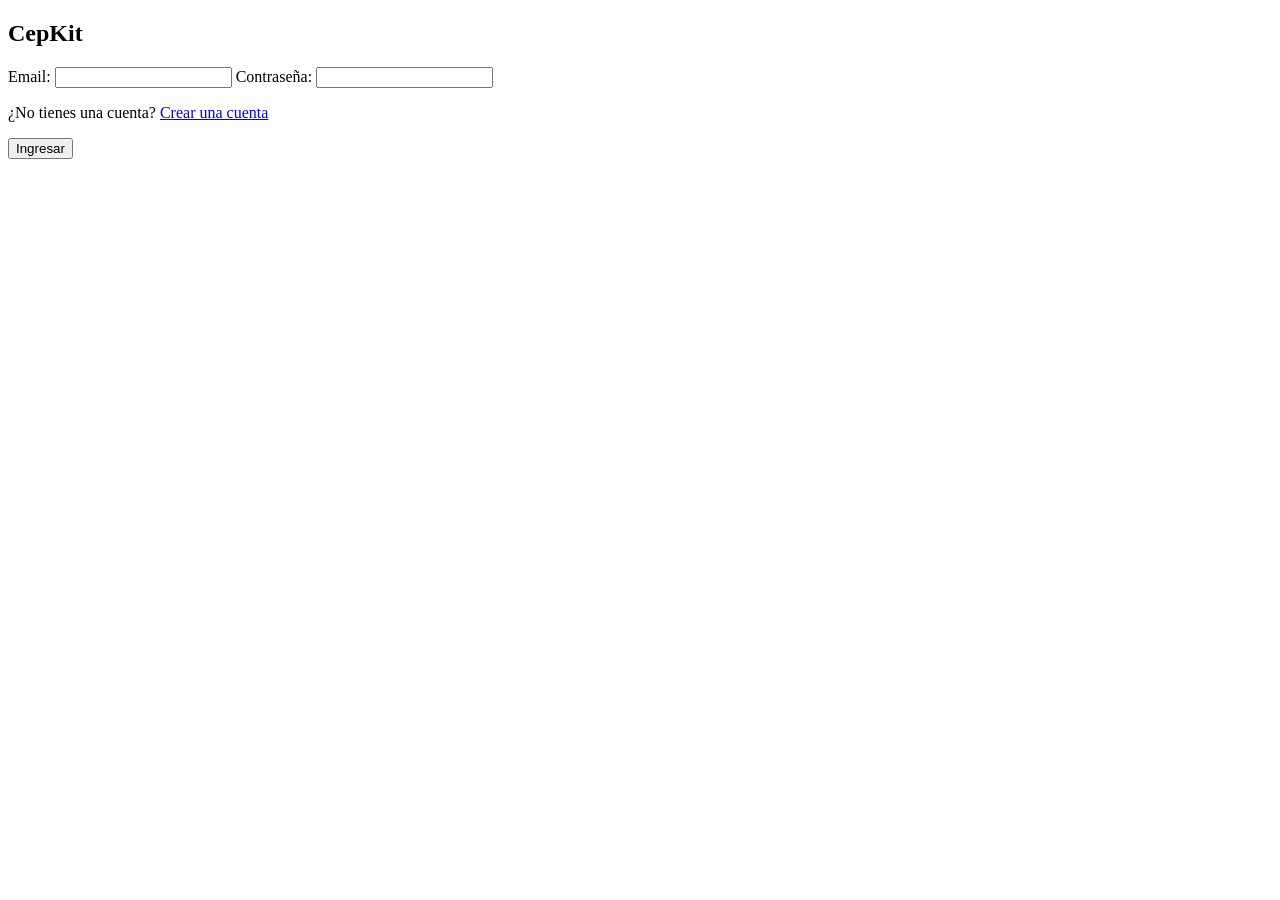
==== index.html @ d9c5c154 "first commit" ====
<!DOCTYPE html>

 <html lang="en">

 <head>



<meta charset="UTF-8">

<meta name="viewport" content="width=device-width, initial-scale=1.0">

<title>CepKit</title>

<link rel="stylesheet" href="CSS/estilos.css">

</head>

<body>

<main class="contenedor-global">

<section class="panel-derecha">

<div class="formulario">
<form action="">

<h2>CepKit</h2>

<label for="">Email:</label>

<input type="email" required >

<label for="">Contraseña: </label>

<input type="password" required>

<p>¿No tienes una cuenta? <a href="registro.html">Crear una cuenta</a></p>

<div class="botones">

<input type="submit" value="Ingresar">

</div>

</form>

</div>

</section>

<section class="panel-izquierda">
 

</main>
</body>
</html>
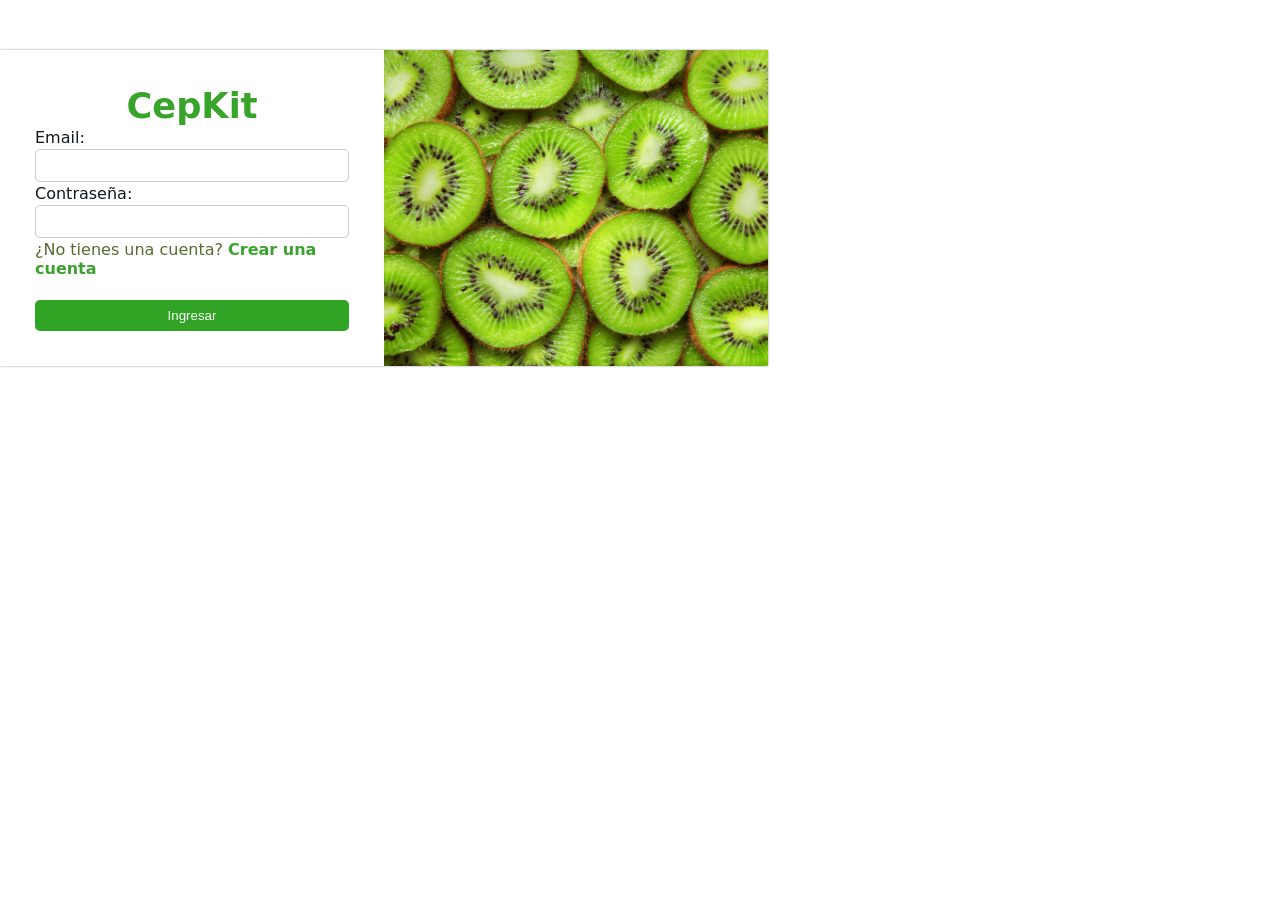
==== commit d09dbca5: "Actualizar" ====
--- a/index.html
+++ b/index.html
@@ -12,7 +12,7 @@
 
 <title>CepKit</title>
 
-<link rel="stylesheet" href="CSS/estilos.css">
+<link rel="stylesheet" href="css/estilos.css">
 
 </head>
 
--- a/css/estilos.css
+++ b/css/estilos.css
@@ -0,0 +1,137 @@
+* {
+
+margin: 0;
+padding: 0;
+box-sizing: border-box;
+}
+
+
+
+body {
+font-family: system-ui, -apple-system, BlinkMacSystemFont, 'Segoe UI';
+color: #101820;
+justify-items: center;
+}
+
+
+
+.contenedor-global {
+display: flex;
+width: 60%;
+margin-top: 50px;
+box-shadow: 0px 0px 2px rgba(0, 0, 0, 0.4);
+}
+
+
+
+.contenedor-global section {
+width: 50%;
+padding: 35px;
+}
+
+
+
+.panel-derecha {
+display: block;
+}
+
+
+
+.formulario h2 {
+color: #38a52a;
+text-align: center;
+font-size: 2.2rem;
+font-weight: bold;
+}
+
+.formulario p {
+color: #556B2F;
+text-align: center;
+}
+
+
+
+
+
+.formulario form {
+display: flex;
+flex-direction: column;
+gap: 2px;
+}
+
+
+
+.formulario form label {
+width: 100%;
+font-weight: 200;
+}
+
+
+
+.formulario form input, select {
+width: 100%;
+padding: 8px;
+border: 1px solid #ccc;
+border-radius: 5px;
+}
+
+
+
+.formulario form p {
+text-align: left;
+}
+
+.formulario form a {
+color: hwb(114 18% 36%);
+text-decoration: none;
+font-weight: bold;
+}
+
+
+
+.formulario form a:hover {
+text-decoration: underline;
+}
+
+
+
+.botones{
+display: flex;
+margin-top: 20px;
+}
+
+
+
+.botones input[type="submit"] {
+background-color: #31a426;
+color: white;
+border: none;
+}
+
+
+
+.botones input[type="submit"]:hover {
+background-color: #25c73d;
+}
+
+
+
+.botones input[type="reset"] {
+background-color: white;
+color: #15b352;
+border: 1px solid hsl(129, 59%, 41%);
+}
+
+
+
+.formulario form input[type="reset"]:hover {
+background-color: #f5f5f5; 
+}
+
+
+
+.panel-izquierda {
+background-image: url("../imagen/kiwi.png");
+background-size: cover;
+background-position: center;
+}
